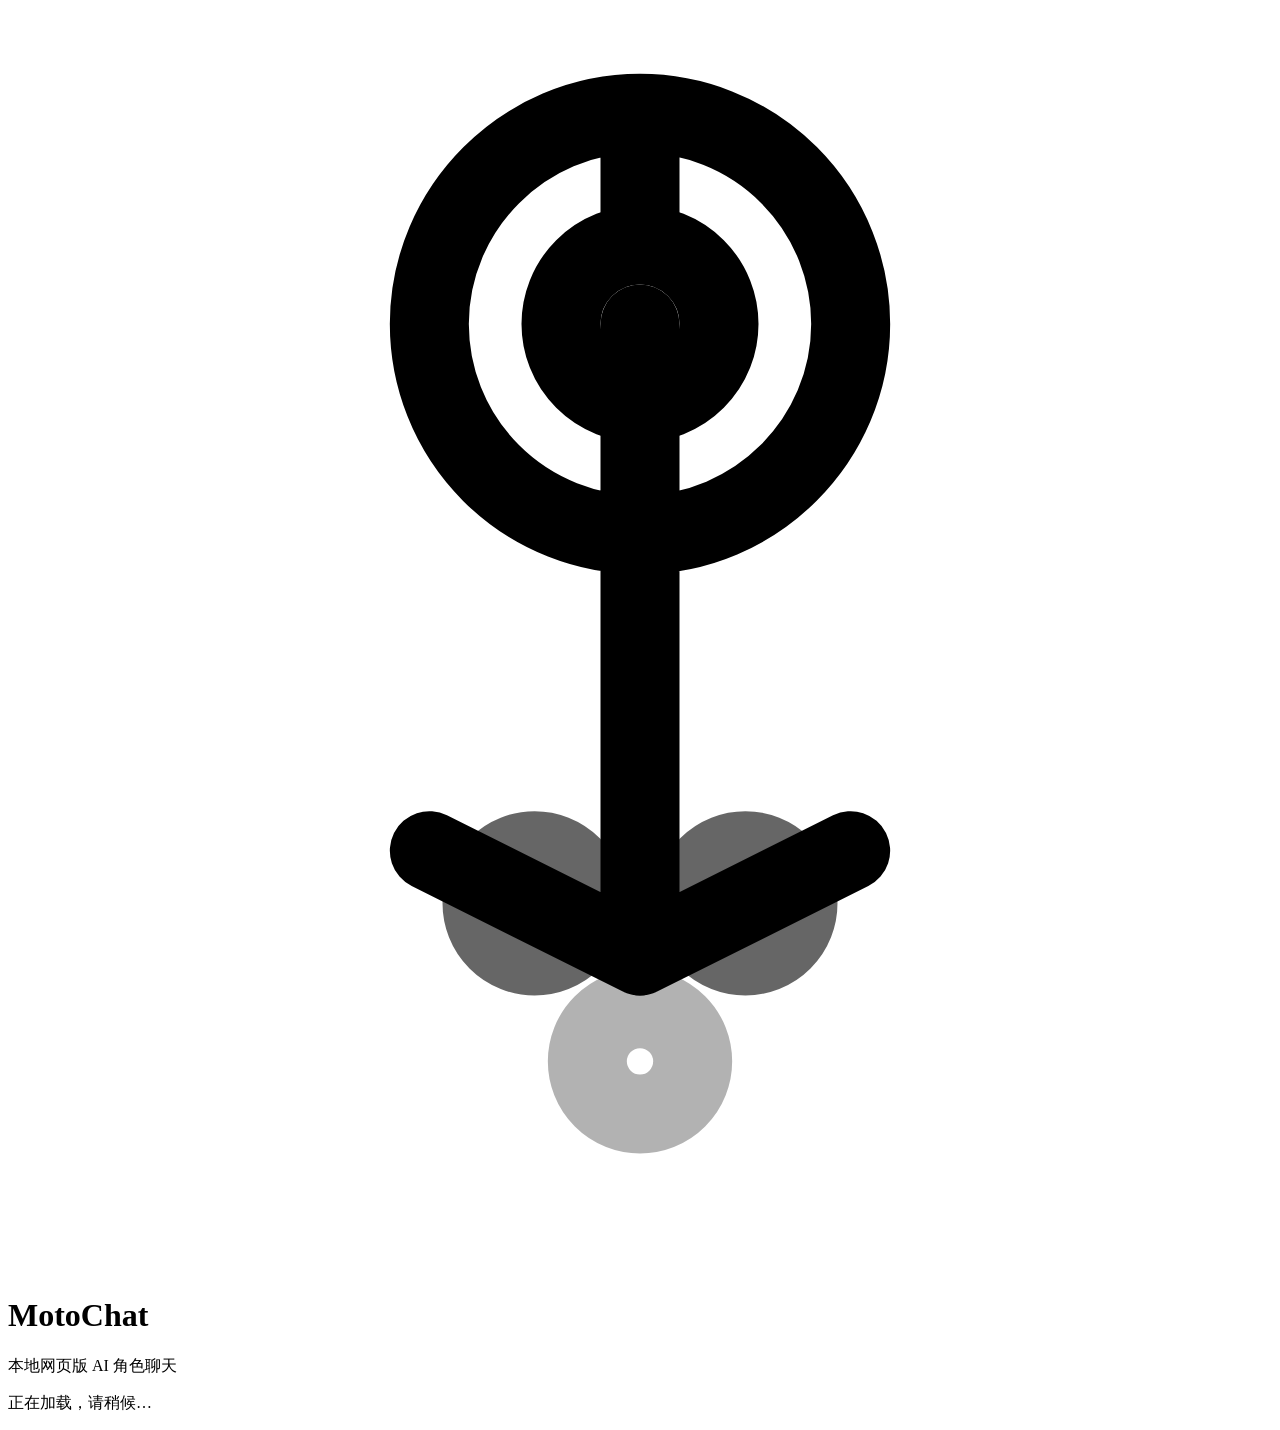
==== src/static/index.html @ 364d7dce "Initial commit: MotoChat" ====
﻿<!DOCTYPE html>
<html lang="zh-CN">
<head>
  <meta charset="UTF-8">
  <meta name="viewport" content="width=device-width, initial-scale=1.0">
  <meta http-equiv="Cache-Control" content="no-cache, no-store, must-revalidate">
  <title>MotoChat Admin v13</title>
  <link rel="stylesheet" href="/static/style.css?v=7">
  <script src="/static/theme.js"></script>

<style>
.trait-tag { border: 2px solid var(--border); border-radius: 20px; padding: 6px 14px; font-size: 13px; cursor: pointer; transition: all 0.2s; background: var(--bg); }
.trait-tag:hover { border-color: var(--accent); }
.trait-tag.selected { border-color: var(--accent); background: var(--accent-soft); color: var(--accent); }
</style>

</head>
<body>
  <div id="app">
    <!-- Splash -->
    <div class="splash" id="splash">
      <div class="splash-content">
        <div class="splash-logo">
          <div class="splash-icon">
            <svg viewBox="0 0 24 24" fill="none" stroke="currentColor" stroke-width="1.5" stroke-linecap="round" stroke-linejoin="round">
              <path d="M12 2a4 4 0 014 4c0 2.2-1.8 4-4 4m0 0a4 4 0 01-4-4c0-2.2 1.8-4 4-4m0 0v2m0 2v12m-4-2l4 2 4-2"/>
              <circle cx="12" cy="6" r="1.5"/>
              <circle cx="10" cy="17" r="1" opacity="0.6"/>
              <circle cx="14" cy="17" r="1" opacity="0.6"/>
              <circle cx="12" cy="20" r="1" opacity="0.3"/>
            </svg>
          </div>
          <h1>MotoChat</h1>
          <p>本地网页版 AI 角色聊天</p>
        </div>
        <div class="splash-loader"><div class="loader-bar"></div></div>
        <p class="splash-hint">正在加载，请稍候…</p>
      </div>
    </div>

    <!-- Auth -->
    <div class="auth-wrapper" id="authView" style="display:none">
      <div class="auth-card">
        <div class="auth-brand">
          <div class="brand-icon">
            <svg viewBox="0 0 24 24" fill="none" stroke="currentColor" stroke-width="1.5" stroke-linecap="round" stroke-linejoin="round">
              <path d="M12 2a4 4 0 014 4c0 2.2-1.8 4-4 4m0 0a4 4 0 01-4-4c0-2.2 1.8-4 4-4m0 0v2m0 2v12m-4-2l4 2 4-2"/>
              <circle cx="12" cy="6" r="1.5"/>
              <circle cx="10" cy="17" r="1" opacity="0.6"/>
              <circle cx="14" cy="17" r="1" opacity="0.6"/>
              <circle cx="12" cy="20" r="1" opacity="0.3"/>
            </svg>
          </div>
          <h2>MotoChat</h2>
          <p>登录后继续使用</p>
          <div style="margin-top:8px;font-size:12px"><a href="/user" style="color:var(--accent)">普通用户入口</a></div>
        </div>
        <div class="form-group"><label>账号</label><input id="authUser" class="form-input" placeholder="请输入账号"></div>
        <div class="form-group"><label>密码</label><input id="authPass" type="password" class="form-input" placeholder="请输入密码"></div>
        <div class="auth-actions"><a class="btn btn-primary" href="/login">去登录</a></div>
        <div id="authError" class="cfg-status error" style="margin-top:8px"></div>
      </div>
    </div>

    <!-- Main Layout -->
    <div class="layout" id="layout" style="display:none">
      <!-- Sidebar -->
      <aside class="sidebar" id="sidebar">
        <div class="sidebar-brand">
          <div class="brand-icon">
            <svg viewBox="0 0 24 24" fill="none" stroke="currentColor" stroke-width="1.5" stroke-linecap="round" stroke-linejoin="round">
              <path d="M12 2a4 4 0 014 4c0 2.2-1.8 4-4 4m0 0a4 4 0 01-4-4c0-2.2 1.8-4 4-4m0 0v2m0 2v12m-4-2l4 2 4-2"/>
              <circle cx="12" cy="6" r="1.5"/>
              <circle cx="10" cy="17" r="1" opacity="0.6"/>
              <circle cx="14" cy="17" r="1" opacity="0.6"/>
              <circle cx="12" cy="20" r="1" opacity="0.3"/>
            </svg>
          </div>
          <span class="brand-name">MotoChat</span>
        </div>
        <nav class="nav">
          <button class="nav-btn active" data-page="dashboard">
            <svg viewBox="0 0 24 24" width="18" height="18" fill="none" stroke="currentColor" stroke-width="1.8" stroke-linecap="round" stroke-linejoin="round"><rect x="3" y="3" width="7" height="8" rx="1.5"/><rect x="14" y="3" width="7" height="5" rx="1.5"/><rect x="3" y="15" width="7" height="5" rx="1.5"/><rect x="14" y="12" width="7" height="8" rx="1.5"/></svg>
            控制台
          </button>
          <button class="nav-btn" data-page="chat">
            <svg viewBox="0 0 24 24" width="18" height="18" fill="none" stroke="currentColor" stroke-width="1.8" stroke-linecap="round" stroke-linejoin="round"><path d="M8 12h.01M12 12h.01M16 12h.01M21 12c0 4.4-4.03 8-9 8a9.86 9.86 0 01-4.26-1.08L3 20l1.4-3.7A7.97 7.97 0 013 12c0-4.4 4.03-8 9-8s9 3.6 9 8z"/></svg>
            对话
          </button>
          <button class="nav-btn" data-page="personas">
            <svg viewBox="0 0 24 24" width="18" height="18" fill="none" stroke="currentColor" stroke-width="1.8" stroke-linecap="round" stroke-linejoin="round"><circle cx="8" cy="6" r="4"/><path d="M2 20c0-3.3 2.7-6 6-6s6 2.7 6 6"/><circle cx="18" cy="8" r="3"/><path d="M14 20c0-2.5 1.8-4.5 3.5-5.5"/></svg>
            角色管理
          </button>
          <button class="nav-btn" data-page="users">
            <svg viewBox="0 0 24 24" width="18" height="18" fill="none" stroke="currentColor" stroke-width="1.8" stroke-linecap="round" stroke-linejoin="round"><circle cx="7" cy="5" r="3"/><path d="M1 18c0-3.3 2.7-6 6-6s6 2.7 6 6"/><circle cx="17" cy="7" r="2.5"/><path d="M13 18c0-2 1.5-3.5 3-4.5"/><circle cx="19" cy="5" r="1.5"/><path d="M21 15l-5-2.5V9"/></svg>
            用户管理
          </button>
          <button class="nav-btn" data-page="library">
            <svg viewBox="0 0 24 24" width="18" height="18" fill="none" stroke="currentColor" stroke-width="1.8" stroke-linecap="round" stroke-linejoin="round"><path d="M4 19.5v-15A2.5 2.5 0 016.5 2H19a1 1 0 011 1v18a1 1 0 01-1 1H6.5A2.5 2.5 0 014 19.5z"/><path d="M12 6v12"/><path d="M8 8h4"/><path d="M8 11h4"/><path d="M8 14h3"/></svg>
            性格库
          </button>
          <button class="nav-btn" data-page="commands">
            <svg viewBox="0 0 24 24" width="18" height="18" fill="none" stroke="currentColor" stroke-width="1.8" stroke-linecap="round" stroke-linejoin="round"><rect x="2" y="3" width="20" height="14" rx="2"/><line x1="8" y1="21" x2="16" y2="21"/><line x1="12" y1="17" x2="12" y2="21"/><polyline points="8 8 12 11 8 14"/></svg>
            指令中心
          </button>
          <button class="nav-btn" data-page="logs">
            <svg viewBox="0 0 24 24" width="18" height="18" fill="none" stroke="currentColor" stroke-width="1.8" stroke-linecap="round" stroke-linejoin="round"><path d="M14 2H6a2 2 0 00-2 2v16a2 2 0 002 2h12a2 2 0 002-2V8z"/><polyline points="14 2 14 8 20 8"/><line x1="8" y1="13" x2="16" y2="13"/><line x1="8" y1="17" x2="14" y2="17"/></svg>
            系统日志
          </button>
          <button class="nav-btn" data-page="settings">
            <svg viewBox="0 0 24 24" width="18" height="18" fill="none" stroke="currentColor" stroke-width="1.8" stroke-linecap="round" stroke-linejoin="round"><circle cx="12" cy="12" r="3"/><path d="M12 1v2m0 18v2M4.22 4.22l1.42 1.42m12.72 12.72l1.42 1.42M1 12h2m18 0h2M4.22 19.78l1.42-1.42M18.36 5.64l1.42-1.42"/></svg>
            设置
          </button>
        </nav>
        <div class="sidebar-footer">
          <div class="persona-mini">
            <div class="persona-mini-avatar" id="miniAvatar">M</div>
            <div class="persona-mini-info">
              <span class="persona-mini-name" id="miniName">MONO</span>
              <span class="persona-mini-sub">在线</span>
            </div>
          </div>
        </div>
        <div class="sidebar-close-btn" id="sidebarCloseBtn" style="display:none">
          <svg viewBox="0 0 24 24" width="18" height="18" fill="none" stroke="currentColor" stroke-width="2" stroke-linecap="round"><line x1="18" y1="6" x2="6" y2="18"/><line x1="6" y1="6" x2="18" y2="18"/></svg>
        </div>
      </aside>
      <div class="sidebar-overlay" id="sidebarOverlay"></div>

      <!-- Main Content -->
      <main class="main">
        <header class="topbar">
          <div class="topbar-left">
            <button class="btn-icon" id="menuBtn">
              <svg viewBox="0 0 24 24" fill="none" stroke="currentColor" stroke-width="2" width="20" height="20"><line x1="3" y1="12" x2="21" y2="12"/><line x1="3" y1="6" x2="21" y2="6"/><line x1="3" y1="18" x2="21" y2="18"/></svg>
            </button>
            <h2 id="pageTitle">控制台</h2>
          </div>
          <div class="topbar-right">
            <button class="theme-toggle" id="themeToggle" title="切换主题" aria-label="切换深色/浅色模式">
              <svg id="themeIconSun" viewBox="0 0 24 24" fill="none" stroke="currentColor" stroke-width="2" width="16" height="16"><circle cx="12" cy="12" r="5"/><line x1="12" y1="1" x2="12" y2="3"/><line x1="12" y1="21" x2="12" y2="23"/><line x1="4.22" y1="4.22" x2="5.64" y2="5.64"/><line x1="18.36" y1="18.36" x2="19.78" y2="19.78"/><line x1="1" y1="12" x2="3" y2="12"/><line x1="21" y1="12" x2="23" y2="12"/><line x1="4.22" y1="19.78" x2="5.64" y2="18.36"/><line x1="18.36" y1="5.64" x2="19.78" y2="4.22"/></svg>
              <svg id="themeIconMoon" viewBox="0 0 24 24" fill="none" stroke="currentColor" stroke-width="2" width="16" height="16" style="display:none"><path d="M21 12.79A9 9 0 1111.21 3 7 7 0 0021 12.79z"/></svg>
            </button>
            <span id="greeting" class="greeting-text"></span>
            <button class="btn" id="logoutBtn" style="display:none;margin-left:8px">退出</button>
            <span class="cfg-status" id="wsStatus">● 未连接</span>
          </div>
        </header>

        <!-- ==================== Dashboard ==================== -->
        <section class="page active" id="page-dashboard">
          <div style="padding:24px;display:flex;flex-direction:column;gap:20px">
            <!-- Welcome Banner -->
            <div class="welcome-banner">
              <div class="welcome-banner-top">
                <div class="welcome-banner-avatar" style="width:56px;height:56px;font-size:24px">M</div>
                <div class="welcome-banner-info">
                  <div class="welcome-banner-title">MotoChat 控制台</div>
                  <div class="welcome-banner-sub">服务器运行中 · <span id="statUptime">00:00</span> · API <span id="statKey" style="font-weight:600">未配置</span></div>
                  <div class="welcome-banner-actions">
                    <button class="btn btn-primary" onclick="goToChat()">开始聊天</button>
                    <button class="btn" onclick="goToPage('settings')">系统设置</button>
                  </div>
                </div>
              </div>
              <div class="welcome-banner-stats">
                <div class="stat-card">
                  <div class="stat-label">消息数</div>
                  <div class="stat-value" id="statMsg">0</div>
                </div>
                <div class="stat-card">
                  <div class="stat-label">角色数</div>
                  <div class="stat-value" id="statPersona">0</div>
                </div>
                <div class="stat-card">
                  <div class="stat-label">Token 用量</div>
                  <div class="stat-value" id="dashTokenTotal" style="font-size:20px">0</div>
                </div>
                <div class="stat-card">
                  <div class="stat-label">用户数</div>
                  <div class="stat-value" id="statUsers">-</div>
                </div>
              </div>
            </div>

            <!-- Quick Actions -->
            <div class="quick-action-grid">
              <button class="quick-action" onclick="goToChat()">
                <div class="quick-action-icon"><svg viewBox="0 0 24 24" width="20" height="20" fill="none" stroke="currentColor" stroke-width="1.8" stroke-linecap="round" stroke-linejoin="round"><path d="M8 12h.01M12 12h.01M16 12h.01M21 12c0 4.4-4.03 8-9 8a9.86 9.86 0 01-4.26-1.08L3 20l1.4-3.7A7.97 7.97 0 013 12c0-4.4 4.03-8 9-8s9 3.6 9 8z"/></svg></div>
                <div class="quick-action-title">进入对话</div>
                <div class="quick-action-desc">与AI角色聊天</div>
              </button>
              <button class="quick-action" onclick="goToPage('personas')">
                <div class="quick-action-icon"><svg viewBox="0 0 24 24" width="20" height="20" fill="none" stroke="currentColor" stroke-width="1.8" stroke-linecap="round" stroke-linejoin="round"><circle cx="8" cy="6" r="4"/><path d="M2 20c0-3.3 2.7-6 6-6s6 2.7 6 6"/></svg></div>
                <div class="quick-action-title">角色管理</div>
                <div class="quick-action-desc">创建与编辑角色</div>
              </button>
              <button class="quick-action" onclick="goToPage('users')">
                <div class="quick-action-icon"><svg viewBox="0 0 24 24" width="20" height="20" fill="none" stroke="currentColor" stroke-width="1.8" stroke-linecap="round" stroke-linejoin="round"><circle cx="7" cy="5" r="3"/><path d="M1 18c0-3.3 2.7-6 6-6s6 2.7 6 6"/><circle cx="17" cy="7" r="2.5"/><path d="M13 18c0-2 1.5-3.5 3-4.5"/></svg></div>
                <div class="quick-action-title">用户管理</div>
                <div class="quick-action-desc">账号与权限设置</div>
              </button>
              <button class="quick-action" onclick="goToPage('commands')">
                <div class="quick-action-icon"><svg viewBox="0 0 24 24" width="20" height="20" fill="none" stroke="currentColor" stroke-width="1.8" stroke-linecap="round" stroke-linejoin="round"><rect x="2" y="3" width="20" height="14" rx="2"/><line x1="8" y1="21" x2="16" y2="21"/><line x1="12" y1="17" x2="12" y2="21"/></svg></div>
                <div class="quick-action-title">指令中心</div>
                <div class="quick-action-desc">快捷命令集合</div>
              </button>
              <button class="quick-action" onclick="goToPage('logs')">
                <div class="quick-action-icon"><svg viewBox="0 0 24 24" width="20" height="20" fill="none" stroke="currentColor" stroke-width="1.8" stroke-linecap="round" stroke-linejoin="round"><path d="M14 2H6a2 2 0 00-2 2v16a2 2 0 002 2h12a2 2 0 002-2V8z"/><polyline points="14 2 14 8 20 8"/><line x1="8" y1="13" x2="16" y2="13"/><line x1="8" y1="17" x2="14" y2="17"/></svg></div>
                <div class="quick-action-title">系统日志</div>
                <div class="quick-action-desc">运行状态追踪</div>
              </button>
              <button class="quick-action" onclick="goToPage('settings')">
                <div class="quick-action-icon"><svg viewBox="0 0 24 24" width="20" height="20" fill="none" stroke="currentColor" stroke-width="1.8" stroke-linecap="round" stroke-linejoin="round"><circle cx="12" cy="12" r="3"/><path d="M12 1v2m0 18v2M4.22 4.22l1.42 1.42m12.72 12.72l1.42 1.42M1 12h2m18 0h2M4.22 19.78l1.42-1.42M18.36 5.64l1.42-1.42"/></svg></div>
                <div class="quick-action-title">系统设置</div>
                <div class="quick-action-desc">配置与参数</div>
              </button>
            </div>

            <!-- Two columns: Feed + Users -->
            <div class="dash-row">
              <div class="dash-card">
                <h3>最近动态</h3>
                <div class="feed-list" id="dashFeed">
                  <div class="loading-text">加载中…</div>
                </div>
              </div>
              <div class="dash-card admin-only">
                <div style="display:flex;justify-content:space-between;align-items:center;margin-bottom:12px">
                  <h3 style="margin:0">用户概览</h3>
                  <button class="btn btn-primary" onclick="goToPage('users')" style="font-size:12px">完整管理</button>
                </div>
                <div id="adminUsersContainer"><div class="loading-text">加载中…</div></div>
              </div>
            </div>
          </div>
        </section>

        <!-- ==================== Chat ==================== -->
        <section class="page" id="page-chat">
          <div class="chat-container">
            <div class="chat-header">
              <div class="chat-header-left">
                <div class="chat-avatar" id="chatAvatar">M</div>
                <div>
                  <div class="chat-name" id="chatName">MONO</div>
                  <div class="chat-sub">在线</div>
                </div>
              </div>
              <div class="chat-header-right">
                <div class="token-inline">
                  <span class="token-label">Token</span>
                  <span class="token-val" id="chatTokenDisplay">-</span>
                </div>
              </div>
            </div>
            <div class="chat-messages" id="chatMessages">
              <div class="chat-welcome" id="msgWelcome">
                <div class="chat-welcome-avatar" id="welcomeAvatar">M</div>
                <h3>你好！我是 <span id="welcomeName">MONO</span></h3>
                <p>有什么想聊的吗？</p>
                <div class="chat-welcome-suggestions">
                  <button class="chat-welcome-suggestion" onclick="sendQuick('聊聊天吧')">聊聊天吧</button>
                  <button class="chat-welcome-suggestion" onclick="sendQuick('讲个故事')">讲个故事</button>
                  <button class="chat-welcome-suggestion" onclick="sendQuick('今天天气怎么样')">问问天气</button>
                </div>
              </div>
            </div>
            <div class="chat-input-wrap">
              <input type="file" id="imageInput" accept="image/*" hidden>
              <button class="btn-icon attach-btn" id="attachBtn" title="发送图片">
                <svg viewBox="0 0 24 24" fill="none" stroke="currentColor" stroke-width="2" width="20" height="20"><path d="M21.44 11.05l-9.19 9.19a6 6 0 01-8.49-8.49l9.19-9.19a4 4 0 015.66 5.66l-9.2 9.19a2 2 0 01-2.83-2.83l8.49-8.48"/></svg>
              </button>
              <textarea id="msgInput" placeholder="输入消息…" rows="1"></textarea>
              <button class="btn-icon send-btn" id="sendBtn" disabled>
                <svg viewBox="0 0 24 24" fill="none" stroke="currentColor" stroke-width="2" width="18" height="18" stroke-linecap="round" stroke-linejoin="round"><path d="M7 7l10 5-10 5V7z"/><rect x="3" y="13" width="4" height="3"/></svg>
              </button>
            </div>
          </div>
        </section>

        <!-- ==================== Personas ==================== -->
        <section class="page" id="page-personas">
          <div class="personas-toolbar">
            <button class="btn btn-primary" onclick="createPersona()">
              <svg viewBox="0 0 24 24" fill="none" stroke="currentColor" stroke-width="2" width="16" height="16"><line x1="12" y1="5" x2="12" y2="19"/><line x1="5" y1="12" x2="19" y2="12"/></svg>
              创建角色
            </button>
            <button class="btn" onclick="openAIGenerate()" style="margin-left:8px">
              ✨ AI 生成性格
            </button>
          </div>
          <div class="personas-grid" id="personasGrid">
            <div class="loading-text">加载中…</div>
          </div>
        </section>

        <!-- ==================== Commands ==================== -->
        <section class="page" id="page-commands">
          <div class="setting-card">
            <div class="setting-title">指令中心</div>
            <div class="setting-form">
              <p style="color:var(--text-2);margin-bottom:16px;">点击卡片向当前会话发送指令，自动跳转到对话页查看结果。</p>
              <div class="commands-grid">
                <div class="cmd-card" onclick="sendCommand('/help')">
                  <div class="cmd-icon"><svg viewBox="0 0 24 24" fill="none" stroke="currentColor" stroke-width="2" width="22" height="22"><circle cx="12" cy="12" r="10"/><path d="M9 9a3 3 0 115.12 2.12c-.6.6-1.12.88-1.12 1.88v.5"/><line x1="12" y1="17" x2="12.01" y2="17"/></svg></div>
                  <h4>帮助</h4><p>查看可用指令列表</p>
                </div>
                <div class="cmd-card" onclick="sendCommand('/diary')">
                  <div class="cmd-icon"><svg viewBox="0 0 24 24" fill="none" stroke="currentColor" stroke-width="2" width="22" height="22"><path d="M14 2H6a2 2 0 00-2 2v16a2 2 0 002 2h12a2 2 0 002-2V8z"/><polyline points="14 2 14 8 20 8"/><line x1="16" y1="13" x2="8" y2="13"/><line x1="16" y1="17" x2="8" y2="17"/></svg></div>
                  <h4>角色日记</h4><p>让角色写一篇日记</p>
                </div>
                <div class="cmd-card" onclick="sendCommand('/state')">
                  <div class="cmd-icon"><svg viewBox="0 0 24 24" fill="none" stroke="currentColor" stroke-width="2" width="22" height="22"><path d="M20.84 4.61a5.5 5.5 0 00-7.78 0L12 5.67l-1.06-1.06a5.5 5.5 0 00-7.78 7.78l1.06 1.06L12 21.23l7.78-7.78 1.06-1.06a5.5 5.5 0 000-7.78z"/></svg></div>
                  <h4>角色状态</h4><p>查看角色当前状态</p>
                </div>
                <div class="cmd-card" onclick="sendCommand('/list')">
                  <div class="cmd-icon"><svg viewBox="0 0 24 24" fill="none" stroke="currentColor" stroke-width="2" width="22" height="22"><line x1="8" y1="6" x2="21" y2="6"/><line x1="8" y1="12" x2="21" y2="12"/><line x1="8" y1="18" x2="21" y2="18"/><line x1="3" y1="6" x2="3.01" y2="6"/><line x1="3" y1="12" x2="3.01" y2="12"/><line x1="3" y1="18" x2="3.01" y2="18"/></svg></div>
                  <h4>备忘录</h4><p>让角色写一份备忘录</p>
                </div>
                <div class="cmd-card" onclick="sendCommand('/mem')">
                  <div class="cmd-icon"><svg viewBox="0 0 24 24" fill="none" stroke="currentColor" stroke-width="2" width="22" height="22"><rect x="2" y="2" width="20" height="20" rx="5"/><path d="M16 11.37A4 4 0 1112.63 8 4 4 0 0116 11.37z"/><line x1="17.5" y1="6.5" x2="17.51" y2="6.5"/></svg></div>
                  <h4>查看记忆</h4><p>查看角色的核心记忆</p>
                </div>
                <div class="cmd-card" onclick="sendCommand('/clear')">
                  <div class="cmd-icon"><svg viewBox="0 0 24 24" fill="none" stroke="currentColor" stroke-width="2" width="22" height="22"><polyline points="3 6 5 6 21 6"/><path d="M19 6l-1 14a2 2 0 01-2 2H8a2 2 0 01-2-2L5 6"/><path d="M10 11v6"/><path d="M14 11v6"/></svg></div>
                  <h4>清空核心记忆</h4><p>清空角色的核心记忆</p>
                </div>
                <div class="cmd-card" onclick="sendCommand('/gen_core_mem')">
                  <div class="cmd-icon"><svg viewBox="0 0 24 24" fill="none" stroke="currentColor" stroke-width="2" width="22" height="22"><circle cx="12" cy="12" r="10"/><path d="M12 8v8"/><path d="M8 12h8"/></svg></div>
                  <h4>生成核心记忆</h4><p>手动生成角色核心记忆</p>
                </div>
              </div>
            </div>
          </div>
        </section>

        <!-- ==================== Logs ==================== -->
        <section class="page" id="page-logs">
          <div class="setting-card">
            <div class="setting-title" style="display:flex;justify-content:space-between;align-items:center;">
              系统日志
              <div style="display:flex;gap:8px;">
                <select id="logLevelFilter" class="form-input" style="width:auto;padding:6px 10px;font-size:12px;" onchange="refreshLogs()">
                  <option value="all">全部</option>
                  <option value="info">INFO</option>
                  <option value="warning">WARN</option>
                  <option value="error">ERROR</option>
                  <option value="debug">DEBUG</option>
                </select>
                <button class="btn btn-sm" onclick="refreshLogs()">刷新</button>
                <button class="btn btn-sm" onclick="clearLogs()">清空</button>
              </div>
            </div>
            <div class="log-container" id="logsContainer">
              <div class="loading-text">加载中…</div>
            </div>
          </div>
        </section>

        <!-- ==================== Settings ==================== -->
        <section class="page" id="page-settings">
          <div class="settings-grid">
            <!-- LLM API Card -->
            <div class="setting-card">
              <div class="setting-title">LLM API</div>
              <div class="setting-form">
                <div class="form-group">
                  <label>API Key</label>
                  <div class="key-display">
                    <span class="key-masked" id="apiKeyMasked">未配置</span>
                    <button class="btn btn-sm" onclick="revealApiKey()">修改</button>
                  </div>
                  <div id="apiKeyEdit" style="display:none;margin-top:12px">
                    <div class="form-group">
                      <label>输入管理密码验证</label>
                      <div class="input-with-btn">
                        <input type="password" id="keyVerifyPw" class="form-input" placeholder="管理密码">
                        <button class="btn btn-sm" onclick="verifyKeyAccess()">验证</button>
                      </div>
                      <span id="keyVerifyStatus" class="cfg-status"></span>
                    </div>
                    <div id="keyInputRow" style="display:none">
                      <div class="form-group"><label>API Key</label><div class="input-with-btn"><input type="password" id="cfgApiKey" class="form-input" placeholder="sk-..."><button class="btn btn-sm" onclick="toggleKeyVis()">显示</button></div></div>
                      <button class="btn btn-sm" onclick="hideKeyEdit()" style="margin-top:4px">取消</button>
                    </div>
                  </div>
                </div>
                <div class="form-group"><label>API 地址</label><input type="text" id="cfgBaseUrl" class="form-input"></div>
                <div class="form-group"><label>模型</label><input type="text" id="cfgModel" class="form-input"></div>
                <div class="form-group"><label>温度 (0-2)</label><input type="number" id="cfgTemp" class="form-input" step="0.1" min="0" max="2"></div>
                <div class="form-group"><label>最大 Token</label><input type="number" id="cfgMaxTokens" class="form-input"></div>
                <div class="form-group"><label>上下文轮数</label><input type="number" id="cfgContextRounds" class="form-input"></div>
                <button class="btn btn-primary" onclick="saveConfig()" style="margin-top:12px">保存配置</button>
                <span id="cfgStatus" class="cfg-status"></span>
              </div>
            </div>

            <!-- Vision API Card -->
            <div class="setting-card">
              <div class="setting-title">视觉 API</div>
              <div class="setting-form">
                <div class="form-group"><label>视觉 API Key</label><input type="password" id="cfgVisionKey" class="form-input"></div>
                <div class="form-group"><label>视觉 API 地址</label><input type="text" id="cfgVisionBaseUrl" class="form-input" placeholder="https://api.openai.com/v1"></div>
                <div class="form-group"><label>视觉模型</label><input type="text" id="cfgVisionModel" class="form-input"></div>
                <button class="btn btn-primary" onclick="saveVisionConfig()">保存视觉配置</button>
                <span id="cfgVisionStatus" class="cfg-status"></span>
              </div>
            </div>

            <!-- TTS API Card -->
            <div class="setting-card">
              <div class="setting-title">语音 API</div>
              <div class="setting-form">
                <div class="form-group"><label>语音 API Key</label><input type="password" id="cfgTtsKey" class="form-input"></div>
                <div class="form-group"><label>语音 API 地址</label><input type="text" id="cfgTtsBaseUrl" class="form-input" placeholder="https://api.openai.com/v1"></div>
                <div class="form-group"><label>TTS 模型 ID</label><input type="text" id="cfgTtsModelId" class="form-input"></div>
                <button class="btn btn-primary" onclick="saveTtsConfig()">保存语音配置</button>
                <span id="cfgTtsStatus" class="cfg-status"></span>
              </div>
            </div>

            <!-- Admin Password Card -->
            <div class="setting-card">
              <div class="setting-title">管理密码</div>
              <div class="setting-form">
                <div class="form-group"><label>原密码</label><input type="password" id="oldPw" class="form-input"></div>
                <div class="form-group"><label>新密码</label><input type="password" id="newPw" class="form-input"></div>
                <button class="btn btn-primary" onclick="changeAdminPw()">修改密码</button>
              </div>
            </div>
          </div>
        </section>

      
        <!-- Admin Users Page -->
        <section class="page" id="page-users">
          <div style="padding:20px;display:flex;flex-direction:column;gap:16px">
            <div style="display:flex;justify-content:space-between;align-items:center">
              <div>
                <h3 style="margin:0;font-size:18px">用户管理</h3>
                <p style="margin:4px 0 0;color:var(--text-muted);font-size:13px">管理所有用户账号、角色分配和权限</p>
              </div>
              <button class="btn btn-primary" onclick="showCreateUser()">+ 新建用户</button>
            </div>
            <div id="adminUsersList" class="user-card-list"></div>

            <!-- User Detail Modal -->
            <div class="glass-overlay" id="userDetailModal" style="display:none">
              <div class="glass-panel" id="userDetailPanel">
                <div class="glass-panel-header">
                  <h3 id="userDetailTitle">用户详情</h3>
                  <button class="glass-panel-close" onclick="closeUserDetail()">✕</button>
                </div>
                <div id="userDetailContent"></div>
              </div>
            </div>

            <!-- Create User Modal -->
            <div class="glass-overlay" id="createUserModal" style="display:none">
              <div class="glass-panel glass-panel-sm">
                <div class="glass-panel-header">
                  <h3>新建用户</h3>
                  <button class="glass-panel-close" onclick="closeCreateUser()">✕</button>
                </div>
                <div class="form-group"><label>用户名</label><input id="newUsername" class="form-input" placeholder="输入用户名"></div>
                <div class="form-group"><label>密码</label><input id="newPassword" class="form-input" type="password" placeholder="输入密码"></div>
                <div class="form-group"><label>默认角色</label><select id="newUserPersona" class="form-input"></select></div>
                <div style="display:flex;gap:8px;justify-content:flex-end;margin-top:20px">
                  <button class="btn" onclick="closeCreateUser()">取消</button>
                  <button class="btn btn-primary" onclick="doCreateUser()">创建用户</button>
                </div>
              </div>
            </div>
          </div>
        </section>

        <!-- Persona Library Page -->
        <section class="page" id="page-library">
          <div style="padding:16px">
            <div style="display:flex;justify-content:space-between;align-items:center;margin-bottom:12px">
              <h3 style="margin:0">性格模板库</h3>
              <button class="btn btn-primary" onclick="showAddLibraryItem()">+ 新建模板</button>
            </div>
            <p style="color:var(--text-muted);font-size:13px;margin-bottom:12px">公开的性格模板会显示给所有用户，用户可以选择应用到自己的角色上。</p>
            <div id="personaLibraryList"></div>
            <div class="glass-overlay" id="libraryEditModal" style="display:none">
              <div class="glass-panel">
                <div class="glass-panel-header">
                  <h3 id="libraryEditTitle">编辑性格模板</h3>
                  <button class="glass-panel-close" onclick="closeLibraryEdit()">✕</button>
                </div>
                <div class="form-group"><label>模板名称</label><input id="libEditName" class="form-input" placeholder="如：温柔治愈系"></div>
                <div class="form-group"><label>关联角色（可选）</label><select id="libEditPersona" class="form-input"><option value="">不关联</option></select></div>
                <div class="form-group"><label>性格内容</label><textarea id="libEditContent" class="form-input" rows="8" placeholder="角色性格设定..."></textarea></div>
                <div class="form-group"><label style="display:flex;align-items:center;gap:8px;cursor:pointer"><input type="checkbox" id="libEditPublic" checked> 公开（用户可见）</label></div>
                <div style="display:flex;gap:8px;justify-content:flex-end;margin-top:16px">
                  <button class="btn" onclick="closeLibraryEdit()">取消</button>
                  <button class="btn btn-primary" onclick="doSaveLibraryItem()">保存</button>
                </div>
              </div>
            </div>
          </div>
        </section>
</main>
    </div>

    <!-- Persona Edit Modal -->
    <div class="modal" id="personaModal" style="display:none">
      <div class="modal-card">
        <div class="modal-title" id="modalTitle">编辑角色</div>
        <div class="form-group"><label>角色名称</label><input id="editPersonaName" class="form-input"></div>
        <div class="form-group"><label>角色设定</label><textarea id="editPersonaContent" class="form-input" rows="8"></textarea></div>
        <div class="modal-actions">
          <button class="btn" onclick="hidePersonaModal()">取消</button>
          <button class="btn btn-primary" onclick="savePersona()">保存</button>
        </div>
      </div>
    </div>

    <!-- Toast Container -->
    <div id="toasts" class="toast-container"></div>
  </div>

  
    <!-- AI 生成性格弹窗 -->
    <div class="glass-overlay" id="aiGenModal" style="display:none">
      <div class="glass-panel">
        <div class="glass-panel-header">
          <h3>✨ AI 生成性格</h3>
          <button class="glass-panel-close" onclick="closeAIGenerate()">✕</button>
        </div>
        <div style="margin-bottom:16px">
          <div style="font-weight:600;margin-bottom:8px">选择性格特征（可多选）</div>
          <div style="display:flex;flex-wrap:wrap;gap:8px">
            <button class="trait-tag btn" data-trait="温柔" onclick="toggleTrait(this)">🌸 温柔</button>
            <button class="trait-tag btn" data-trait="活泼" onclick="toggleTrait(this)">⚡ 活泼</button>
            <button class="trait-tag btn" data-trait="高冷" onclick="toggleTrait(this)">❄️ 高冷</button>
            <button class="trait-tag btn" data-trait="幽默" onclick="toggleTrait(this)">😄 幽默</button>
            <button class="trait-tag btn" data-trait="知性" onclick="toggleTrait(this)">📚 知性</button>
            <button class="trait-tag btn" data-trait="元气" onclick="toggleTrait(this)">☀️ 元气</button>
            <button class="trait-tag btn" data-trait="毒舌" onclick="toggleTrait(this)">🗡️ 毒舌</button>
            <button class="trait-tag btn" data-trait="呆萌" onclick="toggleTrait(this)">🐰 呆萌</button>
            <button class="trait-tag btn" data-trait="御姐" onclick="toggleTrait(this)">👑 御姐</button>
            <button class="trait-tag btn" data-trait="正经" onclick="toggleTrait(this)">📋 正经</button>
            <button class="trait-tag btn" data-trait="话痨" onclick="toggleTrait(this)">💬 话痨</button>
            <button class="trait-tag btn" data-trait="安静" onclick="toggleTrait(this)">🤫 安静</button>
            <button class="trait-tag btn" data-trait="傲娇" onclick="toggleTrait(this)">😤 傲娇</button>
            <button class="trait-tag btn" data-trait="天然呆" onclick="toggleTrait(this)">😵 天然呆</button>
            <button class="trait-tag btn" data-trait="腹黑" onclick="toggleTrait(this)">😈 腹黑</button>
            <button class="trait-tag btn" data-trait="中二" onclick="toggleTrait(this)">⚡ 中二</button>
            <button class="trait-tag btn" data-trait="社恐" onclick="toggleTrait(this)">🙈 社恐</button>
            <button class="trait-tag btn" data-trait="治愈" onclick="toggleTrait(this)">💛 治愈</button>
          </div>
        </div>
        <div style="margin-bottom:16px">
          <div style="font-weight:600;margin-bottom:8px">额外描述（可选）</div>
          <textarea id="aiGenHint" class="form-input" rows="2" placeholder="比如：喜欢猫、爱用颜文字..."></textarea>
        </div>
        <button class="btn btn-primary" id="aiGenBtn" onclick="doGeneratePersonality()" style="width:100%">✨ 开始生成</button>
        <textarea id="aiGenResult" class="form-input" rows="6" style="display:none;margin-top:12px"></textarea>
        <button class="btn btn-primary" onclick="applyAIPersonality()" style="display:none;width:100%;margin-top:8px" id="applyAIBtn">应用此性格</button>
      </div>
    </div>

  <script src="/static/app-v16.js"></script>

    </body>
</html>
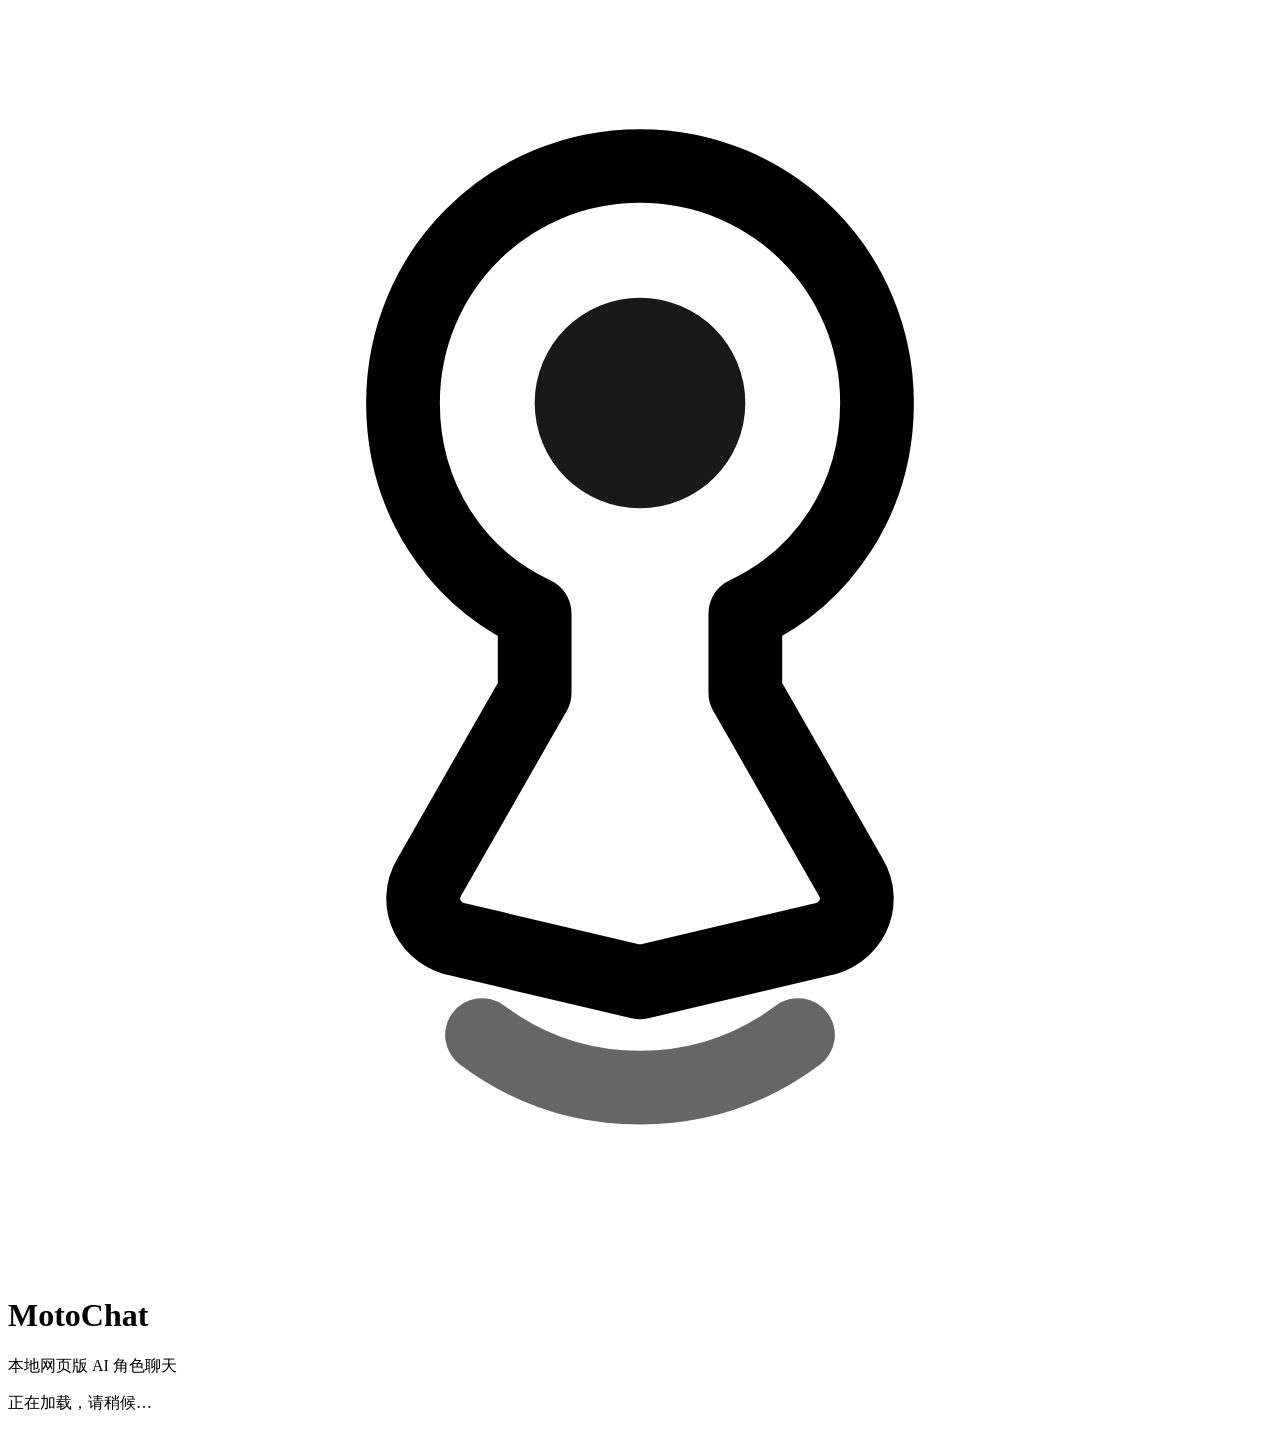
==== commit 27d37594: "MotoChat: 架构模块化重构 + 安全加固 + 工程化完善 后端 - 单体 server.py (71KB) 拆分为 api/ (9 模块) + core/ (5 模块) - 死代码清理：Emo" ====
--- a/src/static/index.html
+++ b/src/static/index.html
@@ -4,15 +4,35 @@
   <meta charset="UTF-8">
   <meta name="viewport" content="width=device-width, initial-scale=1.0">
   <meta http-equiv="Cache-Control" content="no-cache, no-store, must-revalidate">
-  <title>MotoChat Admin v13</title>
-  <link rel="stylesheet" href="/static/style.css?v=7">
+  <title>MotoChat Admin v1</title>
+  <!-- Distinctive fonts: DM Sans for display, Inter for body -->
+  <link rel="preconnect" href="https://fonts.googleapis.com">
+  <link rel="preconnect" href="https://fonts.gstatic.com" crossorigin>
+  <link href="https://fonts.googleapis.com/css2?family=DM+Sans:ital,opsz,wght@0,9..40,100..1000;1,9..40,100..1000&family=Inter:wght@300;400;500;600;700&family=JetBrains+Mono:wght@400;500;600&display=swap" rel="stylesheet">
+  <link rel="stylesheet" href="/static/style.css?v=5">
   <script src="/static/theme.js"></script>
+  <script src="/static/auth.js?v=2"></script>
+  <script src="/static/avatar.js?v=2"></script>
 
 <style>
 .trait-tag { border: 2px solid var(--border); border-radius: 20px; padding: 6px 14px; font-size: 13px; cursor: pointer; transition: all 0.2s; background: var(--bg); }
 .trait-tag:hover { border-color: var(--accent); }
 .trait-tag.selected { border-color: var(--accent); background: var(--accent-soft); color: var(--accent); }
 </style>
+
+<!-- Warm icon gradient definitions -->
+<svg width="0" height="0" style="position:absolute" aria-hidden="true">
+  <defs>
+    <linearGradient id="warmGrad" x1="0%" y1="0%" x2="100%" y2="100%">
+      <stop offset="0%" stop-color="#f97853"/>
+      <stop offset="100%" stop-color="#fbb040"/>
+    </linearGradient>
+    <linearGradient id="warmGradSoft" x1="0%" y1="0%" x2="100%" y2="100%">
+      <stop offset="0%" stop-color="#f97853" stop-opacity="0.85"/>
+      <stop offset="100%" stop-color="#fbb040" stop-opacity="0.85"/>
+    </linearGradient>
+  </defs>
+</svg>
 
 </head>
 <body>
@@ -22,12 +42,10 @@
       <div class="splash-content">
         <div class="splash-logo">
           <div class="splash-icon">
-            <svg viewBox="0 0 24 24" fill="none" stroke="currentColor" stroke-width="1.5" stroke-linecap="round" stroke-linejoin="round">
-              <path d="M12 2a4 4 0 014 4c0 2.2-1.8 4-4 4m0 0a4 4 0 01-4-4c0-2.2 1.8-4 4-4m0 0v2m0 2v12m-4-2l4 2 4-2"/>
-              <circle cx="12" cy="6" r="1.5"/>
-              <circle cx="10" cy="17" r="1" opacity="0.6"/>
-              <circle cx="14" cy="17" r="1" opacity="0.6"/>
-              <circle cx="12" cy="20" r="1" opacity="0.3"/>
+            <svg viewBox="0 0 24 24" fill="none">
+              <path d="M12 3C9.5 3 7.5 5 7.5 7.5c0 1.8 1 3.3 2.5 4v1.5l-2 3.5c-.3.5 0 1.1.6 1.2l3.4.8 3.4-.8c.6-.1.9-.7.6-1.2l-2-3.5V11.5c1.5-.7 2.5-2.2 2.5-4C16.5 5 14.5 3 12 3z" fill="rgba(255,255,255,0.2)" stroke="currentColor" stroke-width="1.4" stroke-linecap="round" stroke-linejoin="round"/>
+              <circle cx="12" cy="7.5" r="2" fill="currentColor" opacity="0.9"/>
+              <path d="M9 19.5c.8.6 1.8 1 3 1s2.2-.4 3-1" stroke="currentColor" stroke-width="1.4" stroke-linecap="round" opacity="0.6"/>
             </svg>
           </div>
           <h1>MotoChat</h1>
@@ -35,30 +53,6 @@
         </div>
         <div class="splash-loader"><div class="loader-bar"></div></div>
         <p class="splash-hint">正在加载，请稍候…</p>
-      </div>
-    </div>
-
-    <!-- Auth -->
-    <div class="auth-wrapper" id="authView" style="display:none">
-      <div class="auth-card">
-        <div class="auth-brand">
-          <div class="brand-icon">
-            <svg viewBox="0 0 24 24" fill="none" stroke="currentColor" stroke-width="1.5" stroke-linecap="round" stroke-linejoin="round">
-              <path d="M12 2a4 4 0 014 4c0 2.2-1.8 4-4 4m0 0a4 4 0 01-4-4c0-2.2 1.8-4 4-4m0 0v2m0 2v12m-4-2l4 2 4-2"/>
-              <circle cx="12" cy="6" r="1.5"/>
-              <circle cx="10" cy="17" r="1" opacity="0.6"/>
-              <circle cx="14" cy="17" r="1" opacity="0.6"/>
-              <circle cx="12" cy="20" r="1" opacity="0.3"/>
-            </svg>
-          </div>
-          <h2>MotoChat</h2>
-          <p>登录后继续使用</p>
-          <div style="margin-top:8px;font-size:12px"><a href="/user" style="color:var(--accent)">普通用户入口</a></div>
-        </div>
-        <div class="form-group"><label>账号</label><input id="authUser" class="form-input" placeholder="请输入账号"></div>
-        <div class="form-group"><label>密码</label><input id="authPass" type="password" class="form-input" placeholder="请输入密码"></div>
-        <div class="auth-actions"><a class="btn btn-primary" href="/login">去登录</a></div>
-        <div id="authError" class="cfg-status error" style="margin-top:8px"></div>
       </div>
     </div>
 
@@ -68,47 +62,45 @@
       <aside class="sidebar" id="sidebar">
         <div class="sidebar-brand">
           <div class="brand-icon">
-            <svg viewBox="0 0 24 24" fill="none" stroke="currentColor" stroke-width="1.5" stroke-linecap="round" stroke-linejoin="round">
-              <path d="M12 2a4 4 0 014 4c0 2.2-1.8 4-4 4m0 0a4 4 0 01-4-4c0-2.2 1.8-4 4-4m0 0v2m0 2v12m-4-2l4 2 4-2"/>
-              <circle cx="12" cy="6" r="1.5"/>
-              <circle cx="10" cy="17" r="1" opacity="0.6"/>
-              <circle cx="14" cy="17" r="1" opacity="0.6"/>
-              <circle cx="12" cy="20" r="1" opacity="0.3"/>
+            <svg viewBox="0 0 24 24" fill="none">
+              <path d="M12 3C9.5 3 7.5 5 7.5 7.5c0 1.8 1 3.3 2.5 4v1.5l-2 3.5c-.3.5 0 1.1.6 1.2l3.4.8 3.4-.8c.6-.1.9-.7.6-1.2l-2-3.5V11.5c1.5-.7 2.5-2.2 2.5-4C16.5 5 14.5 3 12 3z" fill="rgba(255,255,255,0.2)" stroke="currentColor" stroke-width="1.4" stroke-linecap="round" stroke-linejoin="round"/>
+              <circle cx="12" cy="7.5" r="2" fill="currentColor" opacity="0.9"/>
+              <path d="M9 19.5c.8.6 1.8 1 3 1s2.2-.4 3-1" stroke="currentColor" stroke-width="1.4" stroke-linecap="round" opacity="0.6"/>
             </svg>
           </div>
           <span class="brand-name">MotoChat</span>
         </div>
         <nav class="nav">
           <button class="nav-btn active" data-page="dashboard">
-            <svg viewBox="0 0 24 24" width="18" height="18" fill="none" stroke="currentColor" stroke-width="1.8" stroke-linecap="round" stroke-linejoin="round"><rect x="3" y="3" width="7" height="8" rx="1.5"/><rect x="14" y="3" width="7" height="5" rx="1.5"/><rect x="3" y="15" width="7" height="5" rx="1.5"/><rect x="14" y="12" width="7" height="8" rx="1.5"/></svg>
+            <svg viewBox="0 0 24 24" width="18" height="18" fill="none"><rect x="3" y="3" width="8" height="9" rx="2.5" fill="url(#warmGrad)" opacity="0.2"/><rect x="3" y="3" width="8" height="9" rx="2.5" stroke="url(#warmGrad)" stroke-width="1.6"/><rect x="14" y="3" width="7" height="5.5" rx="2.5" stroke="url(#warmGrad)" stroke-width="1.6"/><rect x="3" y="15.5" width="8" height="5.5" rx="2.5" stroke="url(#warmGrad)" stroke-width="1.6"/><rect x="14" y="12" width="7" height="9" rx="2.5" fill="url(#warmGrad)" opacity="0.2"/><rect x="14" y="12" width="7" height="9" rx="2.5" stroke="url(#warmGrad)" stroke-width="1.6"/></svg>
             控制台
           </button>
           <button class="nav-btn" data-page="chat">
-            <svg viewBox="0 0 24 24" width="18" height="18" fill="none" stroke="currentColor" stroke-width="1.8" stroke-linecap="round" stroke-linejoin="round"><path d="M8 12h.01M12 12h.01M16 12h.01M21 12c0 4.4-4.03 8-9 8a9.86 9.86 0 01-4.26-1.08L3 20l1.4-3.7A7.97 7.97 0 013 12c0-4.4 4.03-8 9-8s9 3.6 9 8z"/></svg>
+            <svg viewBox="0 0 24 24" width="18" height="18" fill="none"><path d="M21 12c0 4.4-4.03 8-9 8a9.86 9.86 0 01-4.26-1.08L3 20l1.4-3.7A7.97 7.97 0 013 12c0-4.4 4.03-8 9-8s9 3.6 9 8z" fill="url(#warmGrad)" opacity="0.15"/><path d="M21 12c0 4.4-4.03 8-9 8a9.86 9.86 0 01-4.26-1.08L3 20l1.4-3.7A7.97 7.97 0 013 12c0-4.4 4.03-8 9-8s9 3.6 9 8z" stroke="url(#warmGrad)" stroke-width="1.6" stroke-linecap="round" stroke-linejoin="round"/><circle cx="8.5" cy="12" r="1.1" fill="url(#warmGrad)"/><circle cx="12" cy="12" r="1.1" fill="url(#warmGrad)"/><circle cx="15.5" cy="12" r="1.1" fill="url(#warmGrad)"/></svg>
             对话
           </button>
           <button class="nav-btn" data-page="personas">
-            <svg viewBox="0 0 24 24" width="18" height="18" fill="none" stroke="currentColor" stroke-width="1.8" stroke-linecap="round" stroke-linejoin="round"><circle cx="8" cy="6" r="4"/><path d="M2 20c0-3.3 2.7-6 6-6s6 2.7 6 6"/><circle cx="18" cy="8" r="3"/><path d="M14 20c0-2.5 1.8-4.5 3.5-5.5"/></svg>
+            <svg viewBox="0 0 24 24" width="18" height="18" fill="none"><circle cx="9" cy="7" r="3.5" fill="url(#warmGrad)" opacity="0.15"/><circle cx="9" cy="7" r="3.5" stroke="url(#warmGrad)" stroke-width="1.6"/><path d="M2.5 20c0-3.6 2.9-6.5 6.5-6.5s6.5 2.9 6.5 6.5" stroke="url(#warmGrad)" stroke-width="1.6" stroke-linecap="round"/><circle cx="17.5" cy="9" r="2.5" stroke="url(#warmGrad)" stroke-width="1.6"/><path d="M15 20c0-2.2 1.2-4 3-5" stroke="url(#warmGrad)" stroke-width="1.6" stroke-linecap="round" opacity="0.7"/></svg>
             角色管理
           </button>
           <button class="nav-btn" data-page="users">
-            <svg viewBox="0 0 24 24" width="18" height="18" fill="none" stroke="currentColor" stroke-width="1.8" stroke-linecap="round" stroke-linejoin="round"><circle cx="7" cy="5" r="3"/><path d="M1 18c0-3.3 2.7-6 6-6s6 2.7 6 6"/><circle cx="17" cy="7" r="2.5"/><path d="M13 18c0-2 1.5-3.5 3-4.5"/><circle cx="19" cy="5" r="1.5"/><path d="M21 15l-5-2.5V9"/></svg>
+            <svg viewBox="0 0 24 24" width="18" height="18" fill="none"><circle cx="8" cy="6" r="3" fill="url(#warmGrad)" opacity="0.15"/><circle cx="8" cy="6" r="3" stroke="url(#warmGrad)" stroke-width="1.6"/><path d="M2 19c0-3.3 2.7-6 6-6s6 2.7 6 6" stroke="url(#warmGrad)" stroke-width="1.6" stroke-linecap="round"/><circle cx="17" cy="8" r="2.2" stroke="url(#warmGrad)" stroke-width="1.6"/><path d="M14.5 19c0-1.8 1-3.3 2.5-4.2" stroke="url(#warmGrad)" stroke-width="1.6" stroke-linecap="round" opacity="0.7"/><path d="M19 14l2 1.5M21 15.5l-1.5 2" stroke="url(#warmGrad)" stroke-width="1.4" stroke-linecap="round" opacity="0.5"/></svg>
             用户管理
           </button>
           <button class="nav-btn" data-page="library">
-            <svg viewBox="0 0 24 24" width="18" height="18" fill="none" stroke="currentColor" stroke-width="1.8" stroke-linecap="round" stroke-linejoin="round"><path d="M4 19.5v-15A2.5 2.5 0 016.5 2H19a1 1 0 011 1v18a1 1 0 01-1 1H6.5A2.5 2.5 0 014 19.5z"/><path d="M12 6v12"/><path d="M8 8h4"/><path d="M8 11h4"/><path d="M8 14h3"/></svg>
+            <svg viewBox="0 0 24 24" width="18" height="18" fill="none"><path d="M4 19.5v-15A2.5 2.5 0 016.5 2H19a1 1 0 011 1v18a1 1 0 01-1 1H6.5A2.5 2.5 0 014 19.5z" fill="url(#warmGrad)" opacity="0.12"/><path d="M4 19.5v-15A2.5 2.5 0 016.5 2H19a1 1 0 011 1v18a1 1 0 01-1 1H6.5A2.5 2.5 0 014 19.5z" stroke="url(#warmGrad)" stroke-width="1.6" stroke-linecap="round" stroke-linejoin="round"/><path d="M12 6v11" stroke="url(#warmGrad)" stroke-width="1.4" stroke-linecap="round" opacity="0.7"/><path d="M8.5 8.5h3M8.5 11.5h3M8.5 14.5h2" stroke="url(#warmGrad)" stroke-width="1.4" stroke-linecap="round" opacity="0.6"/></svg>
             性格库
           </button>
           <button class="nav-btn" data-page="commands">
-            <svg viewBox="0 0 24 24" width="18" height="18" fill="none" stroke="currentColor" stroke-width="1.8" stroke-linecap="round" stroke-linejoin="round"><rect x="2" y="3" width="20" height="14" rx="2"/><line x1="8" y1="21" x2="16" y2="21"/><line x1="12" y1="17" x2="12" y2="21"/><polyline points="8 8 12 11 8 14"/></svg>
+            <svg viewBox="0 0 24 24" width="18" height="18" fill="none"><rect x="2.5" y="3.5" width="19" height="13.5" rx="2.5" fill="url(#warmGrad)" opacity="0.12"/><rect x="2.5" y="3.5" width="19" height="13.5" rx="2.5" stroke="url(#warmGrad)" stroke-width="1.6"/><path d="M8 21h8M12 17v4" stroke="url(#warmGrad)" stroke-width="1.6" stroke-linecap="round"/><path d="M7.5 8.5l3 2.5-3 2.5" stroke="url(#warmGrad)" stroke-width="1.6" stroke-linecap="round" stroke-linejoin="round"/><path d="M12.5 13.5h4" stroke="url(#warmGrad)" stroke-width="1.6" stroke-linecap="round" opacity="0.6"/></svg>
             指令中心
           </button>
           <button class="nav-btn" data-page="logs">
-            <svg viewBox="0 0 24 24" width="18" height="18" fill="none" stroke="currentColor" stroke-width="1.8" stroke-linecap="round" stroke-linejoin="round"><path d="M14 2H6a2 2 0 00-2 2v16a2 2 0 002 2h12a2 2 0 002-2V8z"/><polyline points="14 2 14 8 20 8"/><line x1="8" y1="13" x2="16" y2="13"/><line x1="8" y1="17" x2="14" y2="17"/></svg>
+            <svg viewBox="0 0 24 24" width="18" height="18" fill="none"><path d="M14 2H6a2 2 0 00-2 2v16a2 2 0 002 2h12a2 2 0 002-2V8z" fill="url(#warmGrad)" opacity="0.12"/><path d="M14 2H6a2 2 0 00-2 2v16a2 2 0 002 2h12a2 2 0 002-2V8z" stroke="url(#warmGrad)" stroke-width="1.6" stroke-linecap="round" stroke-linejoin="round"/><path d="M14 2v6h6" stroke="url(#warmGrad)" stroke-width="1.6" stroke-linecap="round" stroke-linejoin="round"/><path d="M8.5 13h7M8.5 16.5h5" stroke="url(#warmGrad)" stroke-width="1.5" stroke-linecap="round" opacity="0.7"/></svg>
             系统日志
           </button>
           <button class="nav-btn" data-page="settings">
-            <svg viewBox="0 0 24 24" width="18" height="18" fill="none" stroke="currentColor" stroke-width="1.8" stroke-linecap="round" stroke-linejoin="round"><circle cx="12" cy="12" r="3"/><path d="M12 1v2m0 18v2M4.22 4.22l1.42 1.42m12.72 12.72l1.42 1.42M1 12h2m18 0h2M4.22 19.78l1.42-1.42M18.36 5.64l1.42-1.42"/></svg>
+            <svg viewBox="0 0 24 24" width="18" height="18" fill="none"><circle cx="12" cy="12" r="3.2" fill="url(#warmGrad)" opacity="0.2"/><circle cx="12" cy="12" r="3.2" stroke="url(#warmGrad)" stroke-width="1.6"/><path d="M12 2v2.5M12 19.5V22M4.93 4.93l1.77 1.77M17.3 17.3l1.77 1.77M2 12h2.5M19.5 12H22M4.93 19.07l1.77-1.77M17.3 6.7l1.77-1.77" stroke="url(#warmGrad)" stroke-width="1.6" stroke-linecap="round"/></svg>
             设置
           </button>
         </nav>
@@ -122,7 +114,7 @@
           </div>
         </div>
         <div class="sidebar-close-btn" id="sidebarCloseBtn" style="display:none">
-          <svg viewBox="0 0 24 24" width="18" height="18" fill="none" stroke="currentColor" stroke-width="2" stroke-linecap="round"><line x1="18" y1="6" x2="6" y2="18"/><line x1="6" y1="6" x2="18" y2="18"/></svg>
+          <svg viewBox="0 0 24 24" width="18" height="18" fill="none"><line x1="18" y1="6" x2="6" y2="18" stroke="url(#warmGrad)" stroke-width="2" stroke-linecap="round"/><line x1="6" y1="6" x2="18" y2="18" stroke="url(#warmGrad)" stroke-width="2" stroke-linecap="round"/></svg>
         </div>
       </aside>
       <div class="sidebar-overlay" id="sidebarOverlay"></div>
@@ -132,14 +124,14 @@
         <header class="topbar">
           <div class="topbar-left">
             <button class="btn-icon" id="menuBtn">
-              <svg viewBox="0 0 24 24" fill="none" stroke="currentColor" stroke-width="2" width="20" height="20"><line x1="3" y1="12" x2="21" y2="12"/><line x1="3" y1="6" x2="21" y2="6"/><line x1="3" y1="18" x2="21" y2="18"/></svg>
+              <svg viewBox="0 0 24 24" fill="none" width="20" height="20"><path d="M4 7h16M4 12h12M4 17h8" stroke="url(#warmGrad)" stroke-width="2" stroke-linecap="round"/></svg>
             </button>
             <h2 id="pageTitle">控制台</h2>
           </div>
           <div class="topbar-right">
             <button class="theme-toggle" id="themeToggle" title="切换主题" aria-label="切换深色/浅色模式">
-              <svg id="themeIconSun" viewBox="0 0 24 24" fill="none" stroke="currentColor" stroke-width="2" width="16" height="16"><circle cx="12" cy="12" r="5"/><line x1="12" y1="1" x2="12" y2="3"/><line x1="12" y1="21" x2="12" y2="23"/><line x1="4.22" y1="4.22" x2="5.64" y2="5.64"/><line x1="18.36" y1="18.36" x2="19.78" y2="19.78"/><line x1="1" y1="12" x2="3" y2="12"/><line x1="21" y1="12" x2="23" y2="12"/><line x1="4.22" y1="19.78" x2="5.64" y2="18.36"/><line x1="18.36" y1="5.64" x2="19.78" y2="4.22"/></svg>
-              <svg id="themeIconMoon" viewBox="0 0 24 24" fill="none" stroke="currentColor" stroke-width="2" width="16" height="16" style="display:none"><path d="M21 12.79A9 9 0 1111.21 3 7 7 0 0021 12.79z"/></svg>
+              <svg id="themeIconSun" viewBox="0 0 24 24" fill="none" width="16" height="16"><circle cx="12" cy="12" r="4.5" fill="url(#warmGrad)" opacity="0.25"/><circle cx="12" cy="12" r="4.5" stroke="url(#warmGrad)" stroke-width="1.8"/><path d="M12 2v2M12 20v2M4.93 4.93l1.41 1.41M17.66 17.66l1.41 1.41M2 12h2M20 12h2M4.93 19.07l1.41-1.41M17.66 6.34l1.41-1.41" stroke="url(#warmGrad)" stroke-width="1.8" stroke-linecap="round"/></svg>
+              <svg id="themeIconMoon" viewBox="0 0 24 24" fill="none" width="16" height="16" style="display:none"><path d="M21 12.79A9 9 0 1111.21 3 7 7 0 0021 12.79z" fill="url(#warmGrad)" opacity="0.2"/><path d="M21 12.79A9 9 0 1111.21 3 7 7 0 0021 12.79z" stroke="url(#warmGrad)" stroke-width="1.8" stroke-linecap="round" stroke-linejoin="round"/></svg>
             </button>
             <span id="greeting" class="greeting-text"></span>
             <button class="btn" id="logoutBtn" style="display:none;margin-left:8px">退出</button>
@@ -153,7 +145,7 @@
             <!-- Welcome Banner -->
             <div class="welcome-banner">
               <div class="welcome-banner-top">
-                <div class="welcome-banner-avatar" style="width:56px;height:56px;font-size:24px">M</div>
+                <div class="welcome-banner-avatar" id="bannerAvatar" style="width:56px;height:56px;font-size:24px">M</div>
                 <div class="welcome-banner-info">
                   <div class="welcome-banner-title">MotoChat 控制台</div>
                   <div class="welcome-banner-sub">服务器运行中 · <span id="statUptime">00:00</span> · API <span id="statKey" style="font-weight:600">未配置</span></div>
@@ -175,6 +167,11 @@
                 <div class="stat-card">
                   <div class="stat-label">Token 用量</div>
                   <div class="stat-value" id="dashTokenTotal" style="font-size:20px">0</div>
+                  <div style="font-size:11px;opacity:0.7;margin-top:4px;">
+                    <span>输入: <span id="dashTokenPrompt">0</span></span> · 
+                    <span>输出: <span id="dashTokenCompletion">0</span></span>
+                  </div>
+                  <div id="userTokenUsage"></div>
                 </div>
                 <div class="stat-card">
                   <div class="stat-label">用户数</div>
@@ -186,32 +183,32 @@
             <!-- Quick Actions -->
             <div class="quick-action-grid">
               <button class="quick-action" onclick="goToChat()">
-                <div class="quick-action-icon"><svg viewBox="0 0 24 24" width="20" height="20" fill="none" stroke="currentColor" stroke-width="1.8" stroke-linecap="round" stroke-linejoin="round"><path d="M8 12h.01M12 12h.01M16 12h.01M21 12c0 4.4-4.03 8-9 8a9.86 9.86 0 01-4.26-1.08L3 20l1.4-3.7A7.97 7.97 0 013 12c0-4.4 4.03-8 9-8s9 3.6 9 8z"/></svg></div>
+                <div class="quick-action-icon"><svg viewBox="0 0 24 24" width="20" height="20" fill="none"><path d="M21 12c0 4.4-4.03 8-9 8a9.86 9.86 0 01-4.26-1.08L3 20l1.4-3.7A7.97 7.97 0 013 12c0-4.4 4.03-8 9-8s9 3.6 9 8z" fill="url(#warmGrad)" opacity="0.15"/><path d="M21 12c0 4.4-4.03 8-9 8a9.86 9.86 0 01-4.26-1.08L3 20l1.4-3.7A7.97 7.97 0 013 12c0-4.4 4.03-8 9-8s9 3.6 9 8z" stroke="url(#warmGrad)" stroke-width="1.6" stroke-linecap="round" stroke-linejoin="round"/><circle cx="8.5" cy="12" r="1.1" fill="url(#warmGrad)"/><circle cx="12" cy="12" r="1.1" fill="url(#warmGrad)"/><circle cx="15.5" cy="12" r="1.1" fill="url(#warmGrad)"/></svg></div>
                 <div class="quick-action-title">进入对话</div>
                 <div class="quick-action-desc">与AI角色聊天</div>
               </button>
               <button class="quick-action" onclick="goToPage('personas')">
-                <div class="quick-action-icon"><svg viewBox="0 0 24 24" width="20" height="20" fill="none" stroke="currentColor" stroke-width="1.8" stroke-linecap="round" stroke-linejoin="round"><circle cx="8" cy="6" r="4"/><path d="M2 20c0-3.3 2.7-6 6-6s6 2.7 6 6"/></svg></div>
+                <div class="quick-action-icon"><svg viewBox="0 0 24 24" width="20" height="20" fill="none"><circle cx="9" cy="7" r="3.5" fill="url(#warmGrad)" opacity="0.15"/><circle cx="9" cy="7" r="3.5" stroke="url(#warmGrad)" stroke-width="1.6"/><path d="M2.5 20c0-3.6 2.9-6.5 6.5-6.5s6.5 2.9 6.5 6.5" stroke="url(#warmGrad)" stroke-width="1.6" stroke-linecap="round"/></svg></div>
                 <div class="quick-action-title">角色管理</div>
                 <div class="quick-action-desc">创建与编辑角色</div>
               </button>
               <button class="quick-action" onclick="goToPage('users')">
-                <div class="quick-action-icon"><svg viewBox="0 0 24 24" width="20" height="20" fill="none" stroke="currentColor" stroke-width="1.8" stroke-linecap="round" stroke-linejoin="round"><circle cx="7" cy="5" r="3"/><path d="M1 18c0-3.3 2.7-6 6-6s6 2.7 6 6"/><circle cx="17" cy="7" r="2.5"/><path d="M13 18c0-2 1.5-3.5 3-4.5"/></svg></div>
+                <div class="quick-action-icon"><svg viewBox="0 0 24 24" width="20" height="20" fill="none"><circle cx="8" cy="6" r="3" fill="url(#warmGrad)" opacity="0.15"/><circle cx="8" cy="6" r="3" stroke="url(#warmGrad)" stroke-width="1.6"/><path d="M2 19c0-3.3 2.7-6 6-6s6 2.7 6 6" stroke="url(#warmGrad)" stroke-width="1.6" stroke-linecap="round"/><circle cx="17" cy="8" r="2.2" stroke="url(#warmGrad)" stroke-width="1.6"/><path d="M14.5 19c0-1.8 1-3.3 2.5-4.2" stroke="url(#warmGrad)" stroke-width="1.6" stroke-linecap="round" opacity="0.7"/></svg></div>
                 <div class="quick-action-title">用户管理</div>
                 <div class="quick-action-desc">账号与权限设置</div>
               </button>
               <button class="quick-action" onclick="goToPage('commands')">
-                <div class="quick-action-icon"><svg viewBox="0 0 24 24" width="20" height="20" fill="none" stroke="currentColor" stroke-width="1.8" stroke-linecap="round" stroke-linejoin="round"><rect x="2" y="3" width="20" height="14" rx="2"/><line x1="8" y1="21" x2="16" y2="21"/><line x1="12" y1="17" x2="12" y2="21"/></svg></div>
+                <div class="quick-action-icon"><svg viewBox="0 0 24 24" width="20" height="20" fill="none"><rect x="2.5" y="3.5" width="19" height="13.5" rx="2.5" fill="url(#warmGrad)" opacity="0.12"/><rect x="2.5" y="3.5" width="19" height="13.5" rx="2.5" stroke="url(#warmGrad)" stroke-width="1.6"/><path d="M8 21h8M12 17v4" stroke="url(#warmGrad)" stroke-width="1.6" stroke-linecap="round"/></svg></div>
                 <div class="quick-action-title">指令中心</div>
                 <div class="quick-action-desc">快捷命令集合</div>
               </button>
               <button class="quick-action" onclick="goToPage('logs')">
-                <div class="quick-action-icon"><svg viewBox="0 0 24 24" width="20" height="20" fill="none" stroke="currentColor" stroke-width="1.8" stroke-linecap="round" stroke-linejoin="round"><path d="M14 2H6a2 2 0 00-2 2v16a2 2 0 002 2h12a2 2 0 002-2V8z"/><polyline points="14 2 14 8 20 8"/><line x1="8" y1="13" x2="16" y2="13"/><line x1="8" y1="17" x2="14" y2="17"/></svg></div>
+                <div class="quick-action-icon"><svg viewBox="0 0 24 24" width="20" height="20" fill="none"><path d="M14 2H6a2 2 0 00-2 2v16a2 2 0 002 2h12a2 2 0 002-2V8z" fill="url(#warmGrad)" opacity="0.12"/><path d="M14 2H6a2 2 0 00-2 2v16a2 2 0 002 2h12a2 2 0 002-2V8z" stroke="url(#warmGrad)" stroke-width="1.6" stroke-linecap="round" stroke-linejoin="round"/><path d="M14 2v6h6" stroke="url(#warmGrad)" stroke-width="1.6" stroke-linecap="round" stroke-linejoin="round"/><path d="M8.5 13h7M8.5 16.5h5" stroke="url(#warmGrad)" stroke-width="1.5" stroke-linecap="round" opacity="0.7"/></svg></div>
                 <div class="quick-action-title">系统日志</div>
                 <div class="quick-action-desc">运行状态追踪</div>
               </button>
               <button class="quick-action" onclick="goToPage('settings')">
-                <div class="quick-action-icon"><svg viewBox="0 0 24 24" width="20" height="20" fill="none" stroke="currentColor" stroke-width="1.8" stroke-linecap="round" stroke-linejoin="round"><circle cx="12" cy="12" r="3"/><path d="M12 1v2m0 18v2M4.22 4.22l1.42 1.42m12.72 12.72l1.42 1.42M1 12h2m18 0h2M4.22 19.78l1.42-1.42M18.36 5.64l1.42-1.42"/></svg></div>
+                <div class="quick-action-icon"><svg viewBox="0 0 24 24" width="20" height="20" fill="none"><circle cx="12" cy="12" r="3.2" fill="url(#warmGrad)" opacity="0.2"/><circle cx="12" cy="12" r="3.2" stroke="url(#warmGrad)" stroke-width="1.6"/><path d="M12 2v2.5M12 19.5V22M4.93 4.93l1.77 1.77M17.3 17.3l1.77 1.77M2 12h2.5M19.5 12H22M4.93 19.07l1.77-1.77M17.3 6.7l1.77-1.77" stroke="url(#warmGrad)" stroke-width="1.6" stroke-linecap="round"/></svg></div>
                 <div class="quick-action-title">系统设置</div>
                 <div class="quick-action-desc">配置与参数</div>
               </button>
@@ -231,6 +228,13 @@
                   <button class="btn btn-primary" onclick="goToPage('users')" style="font-size:12px">完整管理</button>
                 </div>
                 <div id="adminUsersContainer"><div class="loading-text">加载中…</div></div>
+              </div>
+            </div>
+            <!-- Token Usage Detail -->
+            <div class="dash-card admin-only" style="margin-top:16px">
+              <h3>Token 用量详情</h3>
+              <div id="tokenUsageDetailContainer">
+                <div class="loading-text">加载中…</div>
               </div>
             </div>
           </div>
@@ -256,7 +260,7 @@
             </div>
             <div class="chat-messages" id="chatMessages">
               <div class="chat-welcome" id="msgWelcome">
-                <div class="chat-welcome-avatar" id="welcomeAvatar">M</div>
+                <img class="chat-welcome-art" src="/static/assets/empty-chat.jpg" alt="MotoChat 插画">
                 <h3>你好！我是 <span id="welcomeName">MONO</span></h3>
                 <p>有什么想聊的吗？</p>
                 <div class="chat-welcome-suggestions">
@@ -269,11 +273,11 @@
             <div class="chat-input-wrap">
               <input type="file" id="imageInput" accept="image/*" hidden>
               <button class="btn-icon attach-btn" id="attachBtn" title="发送图片">
-                <svg viewBox="0 0 24 24" fill="none" stroke="currentColor" stroke-width="2" width="20" height="20"><path d="M21.44 11.05l-9.19 9.19a6 6 0 01-8.49-8.49l9.19-9.19a4 4 0 015.66 5.66l-9.2 9.19a2 2 0 01-2.83-2.83l8.49-8.48"/></svg>
+                <svg viewBox="0 0 24 24" fill="none" width="20" height="20"><path d="M21.44 11.05l-9.19 9.19a6 6 0 01-8.49-8.49l9.19-9.19a4 4 0 015.66 5.66l-9.2 9.19a2 2 0 01-2.83-2.83l8.49-8.48" stroke="url(#warmGrad)" stroke-width="1.8" stroke-linecap="round" stroke-linejoin="round"/></svg>
               </button>
               <textarea id="msgInput" placeholder="输入消息…" rows="1"></textarea>
               <button class="btn-icon send-btn" id="sendBtn" disabled>
-                <svg viewBox="0 0 24 24" fill="none" stroke="currentColor" stroke-width="2" width="18" height="18" stroke-linecap="round" stroke-linejoin="round"><path d="M7 7l10 5-10 5V7z"/><rect x="3" y="13" width="4" height="3"/></svg>
+                <svg viewBox="0 0 24 24" fill="none" width="18" height="18"><path d="M22 2L11 13" stroke="url(#warmGrad)" stroke-width="1.8" stroke-linecap="round" stroke-linejoin="round"/><path d="M22 2l-7 20-4-9-9-4 20-7z" fill="url(#warmGrad)" opacity="0.15"/><path d="M22 2l-7 20-4-9-9-4 20-7z" stroke="url(#warmGrad)" stroke-width="1.8" stroke-linecap="round" stroke-linejoin="round"/></svg>
               </button>
             </div>
           </div>
@@ -303,31 +307,31 @@
               <p style="color:var(--text-2);margin-bottom:16px;">点击卡片向当前会话发送指令，自动跳转到对话页查看结果。</p>
               <div class="commands-grid">
                 <div class="cmd-card" onclick="sendCommand('/help')">
-                  <div class="cmd-icon"><svg viewBox="0 0 24 24" fill="none" stroke="currentColor" stroke-width="2" width="22" height="22"><circle cx="12" cy="12" r="10"/><path d="M9 9a3 3 0 115.12 2.12c-.6.6-1.12.88-1.12 1.88v.5"/><line x1="12" y1="17" x2="12.01" y2="17"/></svg></div>
+                  <div class="cmd-icon"><svg viewBox="0 0 24 24" fill="none" width="22" height="22"><circle cx="12" cy="12" r="9.5" fill="url(#warmGrad)" opacity="0.12"/><circle cx="12" cy="12" r="9.5" stroke="url(#warmGrad)" stroke-width="1.6"/><path d="M9.5 9.5a2.5 2.5 0 114 2c-.5.5-1 .8-1 1.5v.5" stroke="url(#warmGrad)" stroke-width="1.6" stroke-linecap="round"/><circle cx="12" cy="17" r="0.8" fill="url(#warmGrad)"/></svg></div>
                   <h4>帮助</h4><p>查看可用指令列表</p>
                 </div>
                 <div class="cmd-card" onclick="sendCommand('/diary')">
-                  <div class="cmd-icon"><svg viewBox="0 0 24 24" fill="none" stroke="currentColor" stroke-width="2" width="22" height="22"><path d="M14 2H6a2 2 0 00-2 2v16a2 2 0 002 2h12a2 2 0 002-2V8z"/><polyline points="14 2 14 8 20 8"/><line x1="16" y1="13" x2="8" y2="13"/><line x1="16" y1="17" x2="8" y2="17"/></svg></div>
+                  <div class="cmd-icon"><svg viewBox="0 0 24 24" fill="none" width="22" height="22"><path d="M14 2H6a2 2 0 00-2 2v16a2 2 0 002 2h12a2 2 0 002-2V8z" fill="url(#warmGrad)" opacity="0.12"/><path d="M14 2H6a2 2 0 00-2 2v16a2 2 0 002 2h12a2 2 0 002-2V8z" stroke="url(#warmGrad)" stroke-width="1.6" stroke-linecap="round" stroke-linejoin="round"/><path d="M14 2v6h6" stroke="url(#warmGrad)" stroke-width="1.6" stroke-linecap="round" stroke-linejoin="round"/><path d="M8.5 13h7M8.5 16.5h5" stroke="url(#warmGrad)" stroke-width="1.5" stroke-linecap="round" opacity="0.7"/></svg></div>
                   <h4>角色日记</h4><p>让角色写一篇日记</p>
                 </div>
                 <div class="cmd-card" onclick="sendCommand('/state')">
-                  <div class="cmd-icon"><svg viewBox="0 0 24 24" fill="none" stroke="currentColor" stroke-width="2" width="22" height="22"><path d="M20.84 4.61a5.5 5.5 0 00-7.78 0L12 5.67l-1.06-1.06a5.5 5.5 0 00-7.78 7.78l1.06 1.06L12 21.23l7.78-7.78 1.06-1.06a5.5 5.5 0 000-7.78z"/></svg></div>
+                  <div class="cmd-icon"><svg viewBox="0 0 24 24" fill="none" width="22" height="22"><path d="M20.84 4.61a5.5 5.5 0 00-7.78 0L12 5.67l-1.06-1.06a5.5 5.5 0 00-7.78 7.78l1.06 1.06L12 21.23l7.78-7.78 1.06-1.06a5.5 5.5 0 000-7.78z" fill="url(#warmGrad)" opacity="0.15"/><path d="M20.84 4.61a5.5 5.5 0 00-7.78 0L12 5.67l-1.06-1.06a5.5 5.5 0 00-7.78 7.78l1.06 1.06L12 21.23l7.78-7.78 1.06-1.06a5.5 5.5 0 000-7.78z" stroke="url(#warmGrad)" stroke-width="1.6" stroke-linecap="round" stroke-linejoin="round"/></svg></div>
                   <h4>角色状态</h4><p>查看角色当前状态</p>
                 </div>
                 <div class="cmd-card" onclick="sendCommand('/list')">
-                  <div class="cmd-icon"><svg viewBox="0 0 24 24" fill="none" stroke="currentColor" stroke-width="2" width="22" height="22"><line x1="8" y1="6" x2="21" y2="6"/><line x1="8" y1="12" x2="21" y2="12"/><line x1="8" y1="18" x2="21" y2="18"/><line x1="3" y1="6" x2="3.01" y2="6"/><line x1="3" y1="12" x2="3.01" y2="12"/><line x1="3" y1="18" x2="3.01" y2="18"/></svg></div>
+                  <div class="cmd-icon"><svg viewBox="0 0 24 24" fill="none" width="22" height="22"><path d="M9 6h12M9 12h12M9 18h12" stroke="url(#warmGrad)" stroke-width="1.6" stroke-linecap="round"/><circle cx="4.5" cy="6" r="1.3" fill="url(#warmGrad)"/><circle cx="4.5" cy="12" r="1.3" fill="url(#warmGrad)"/><circle cx="4.5" cy="18" r="1.3" fill="url(#warmGrad)"/></svg></div>
                   <h4>备忘录</h4><p>让角色写一份备忘录</p>
                 </div>
                 <div class="cmd-card" onclick="sendCommand('/mem')">
-                  <div class="cmd-icon"><svg viewBox="0 0 24 24" fill="none" stroke="currentColor" stroke-width="2" width="22" height="22"><rect x="2" y="2" width="20" height="20" rx="5"/><path d="M16 11.37A4 4 0 1112.63 8 4 4 0 0116 11.37z"/><line x1="17.5" y1="6.5" x2="17.51" y2="6.5"/></svg></div>
+                  <div class="cmd-icon"><svg viewBox="0 0 24 24" fill="none" width="22" height="22"><rect x="3" y="3" width="18" height="18" rx="5" fill="url(#warmGrad)" opacity="0.12"/><rect x="3" y="3" width="18" height="18" rx="5" stroke="url(#warmGrad)" stroke-width="1.6"/><circle cx="12" cy="12" r="3.5" stroke="url(#warmGrad)" stroke-width="1.6"/><circle cx="17" cy="7" r="1" fill="url(#warmGrad)"/></svg></div>
                   <h4>查看记忆</h4><p>查看角色的核心记忆</p>
                 </div>
                 <div class="cmd-card" onclick="sendCommand('/clear')">
-                  <div class="cmd-icon"><svg viewBox="0 0 24 24" fill="none" stroke="currentColor" stroke-width="2" width="22" height="22"><polyline points="3 6 5 6 21 6"/><path d="M19 6l-1 14a2 2 0 01-2 2H8a2 2 0 01-2-2L5 6"/><path d="M10 11v6"/><path d="M14 11v6"/></svg></div>
+                  <div class="cmd-icon"><svg viewBox="0 0 24 24" fill="none" width="22" height="22"><path d="M4 6h16" stroke="url(#warmGrad)" stroke-width="1.6" stroke-linecap="round"/><path d="M19 6l-1 14a2 2 0 01-2 2H8a2 2 0 01-2-2L5 6" fill="url(#warmGrad)" opacity="0.1"/><path d="M19 6l-1 14a2 2 0 01-2 2H8a2 2 0 01-2-2L5 6" stroke="url(#warmGrad)" stroke-width="1.6" stroke-linecap="round" stroke-linejoin="round"/><path d="M10 11v5M14 11v5" stroke="url(#warmGrad)" stroke-width="1.6" stroke-linecap="round"/><path d="M9 6V4a1 1 0 011-1h4a1 1 0 011 1v2" stroke="url(#warmGrad)" stroke-width="1.6" stroke-linecap="round"/></svg></div>
                   <h4>清空核心记忆</h4><p>清空角色的核心记忆</p>
                 </div>
                 <div class="cmd-card" onclick="sendCommand('/gen_core_mem')">
-                  <div class="cmd-icon"><svg viewBox="0 0 24 24" fill="none" stroke="currentColor" stroke-width="2" width="22" height="22"><circle cx="12" cy="12" r="10"/><path d="M12 8v8"/><path d="M8 12h8"/></svg></div>
+                  <div class="cmd-icon"><svg viewBox="0 0 24 24" fill="none" width="22" height="22"><circle cx="12" cy="12" r="9.5" fill="url(#warmGrad)" opacity="0.12"/><circle cx="12" cy="12" r="9.5" stroke="url(#warmGrad)" stroke-width="1.6"/><path d="M12 8v8M8 12h8" stroke="url(#warmGrad)" stroke-width="1.8" stroke-linecap="round"/></svg></div>
                   <h4>生成核心记忆</h4><p>手动生成角色核心记忆</p>
                 </div>
               </div>
@@ -367,23 +371,9 @@
               <div class="setting-form">
                 <div class="form-group">
                   <label>API Key</label>
-                  <div class="key-display">
-                    <span class="key-masked" id="apiKeyMasked">未配置</span>
-                    <button class="btn btn-sm" onclick="revealApiKey()">修改</button>
-                  </div>
-                  <div id="apiKeyEdit" style="display:none;margin-top:12px">
-                    <div class="form-group">
-                      <label>输入管理密码验证</label>
-                      <div class="input-with-btn">
-                        <input type="password" id="keyVerifyPw" class="form-input" placeholder="管理密码">
-                        <button class="btn btn-sm" onclick="verifyKeyAccess()">验证</button>
-                      </div>
-                      <span id="keyVerifyStatus" class="cfg-status"></span>
-                    </div>
-                    <div id="keyInputRow" style="display:none">
-                      <div class="form-group"><label>API Key</label><div class="input-with-btn"><input type="password" id="cfgApiKey" class="form-input" placeholder="sk-..."><button class="btn btn-sm" onclick="toggleKeyVis()">显示</button></div></div>
-                      <button class="btn btn-sm" onclick="hideKeyEdit()" style="margin-top:4px">取消</button>
-                    </div>
+                  <div class="input-with-btn">
+                    <input type="password" id="cfgApiKey" class="form-input" placeholder="sk-...">
+                    <button class="btn btn-sm" onclick="toggleKeyVis()">显示</button>
                   </div>
                 </div>
                 <div class="form-group"><label>API 地址</label><input type="text" id="cfgBaseUrl" class="form-input"></div>
@@ -420,15 +410,6 @@
               </div>
             </div>
 
-            <!-- Admin Password Card -->
-            <div class="setting-card">
-              <div class="setting-title">管理密码</div>
-              <div class="setting-form">
-                <div class="form-group"><label>原密码</label><input type="password" id="oldPw" class="form-input"></div>
-                <div class="form-group"><label>新密码</label><input type="password" id="newPw" class="form-input"></div>
-                <button class="btn btn-primary" onclick="changeAdminPw()">修改密码</button>
-              </div>
-            </div>
           </div>
         </section>
 
@@ -563,7 +544,7 @@
       </div>
     </div>
 
-  <script src="/static/app-v16.js"></script>
+  <script src="/static/app-v1.js?v=6"></script>
 
     </body>
 </html>
